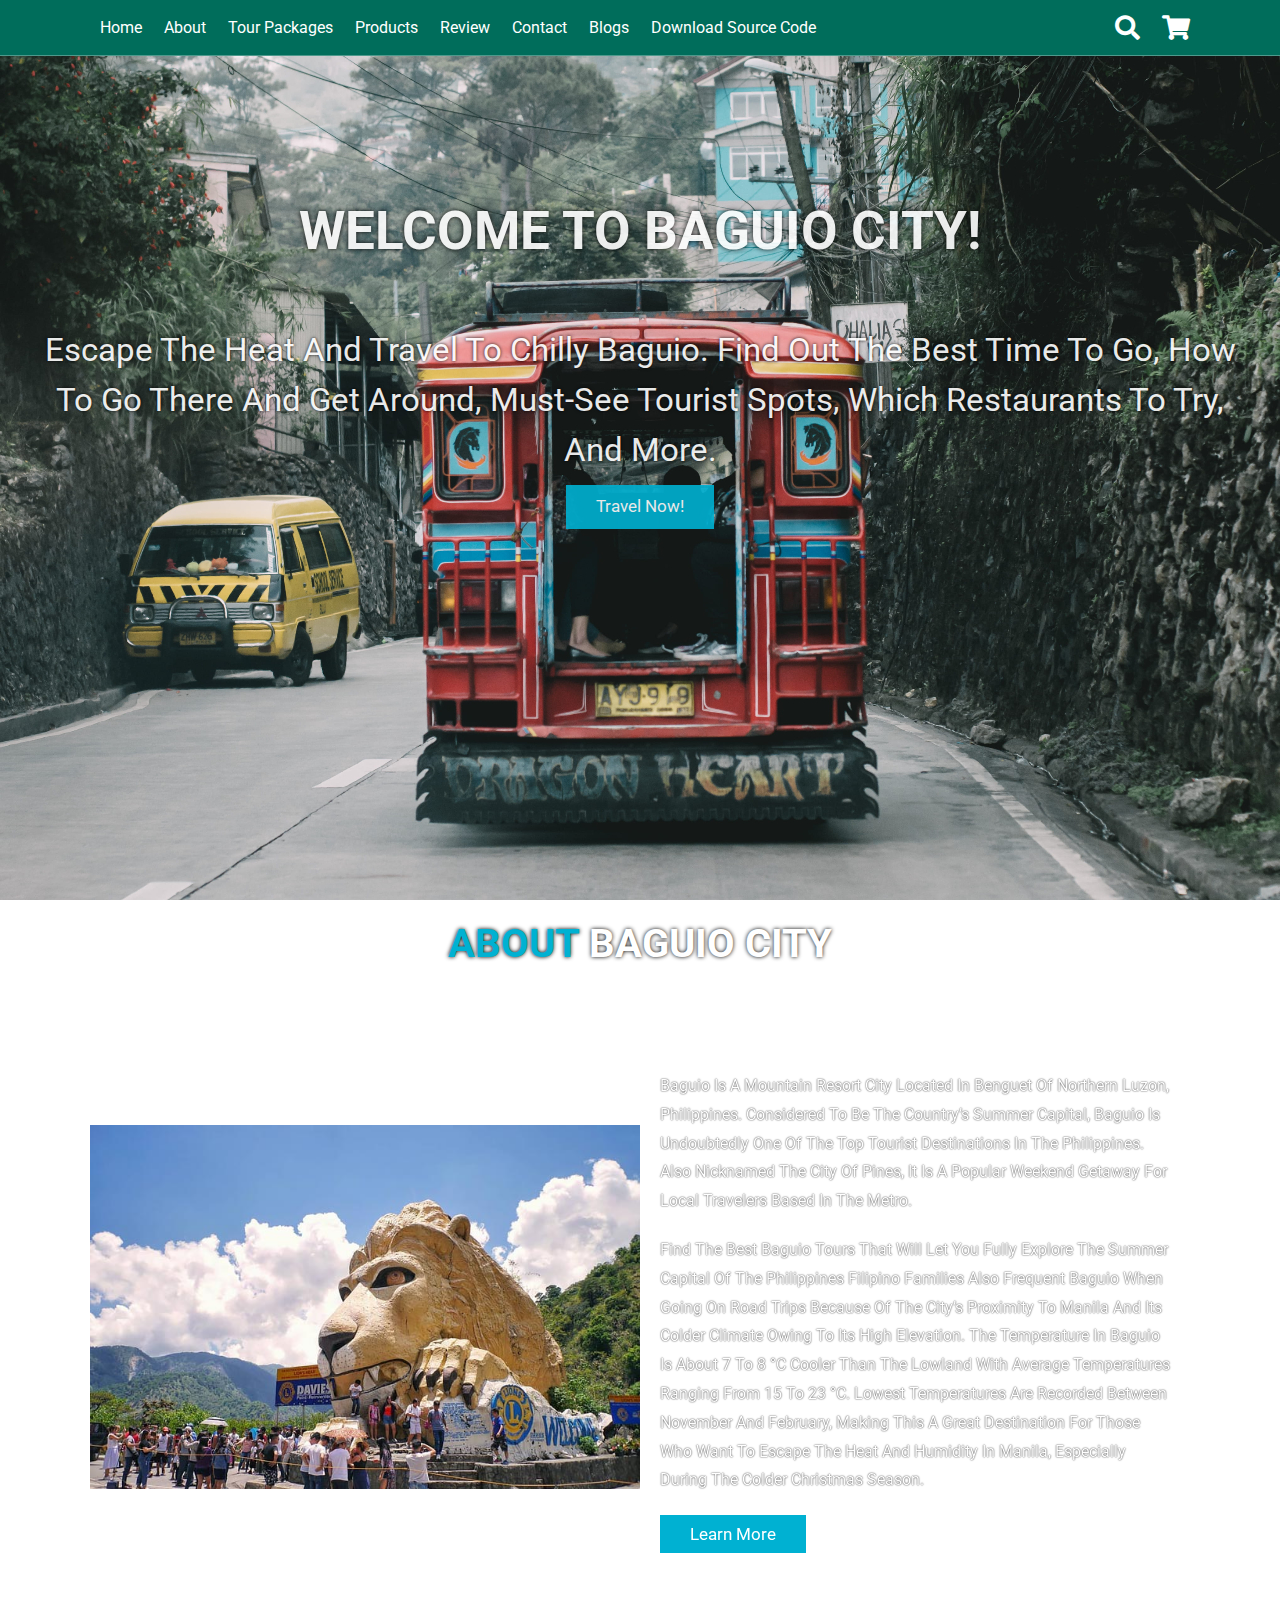
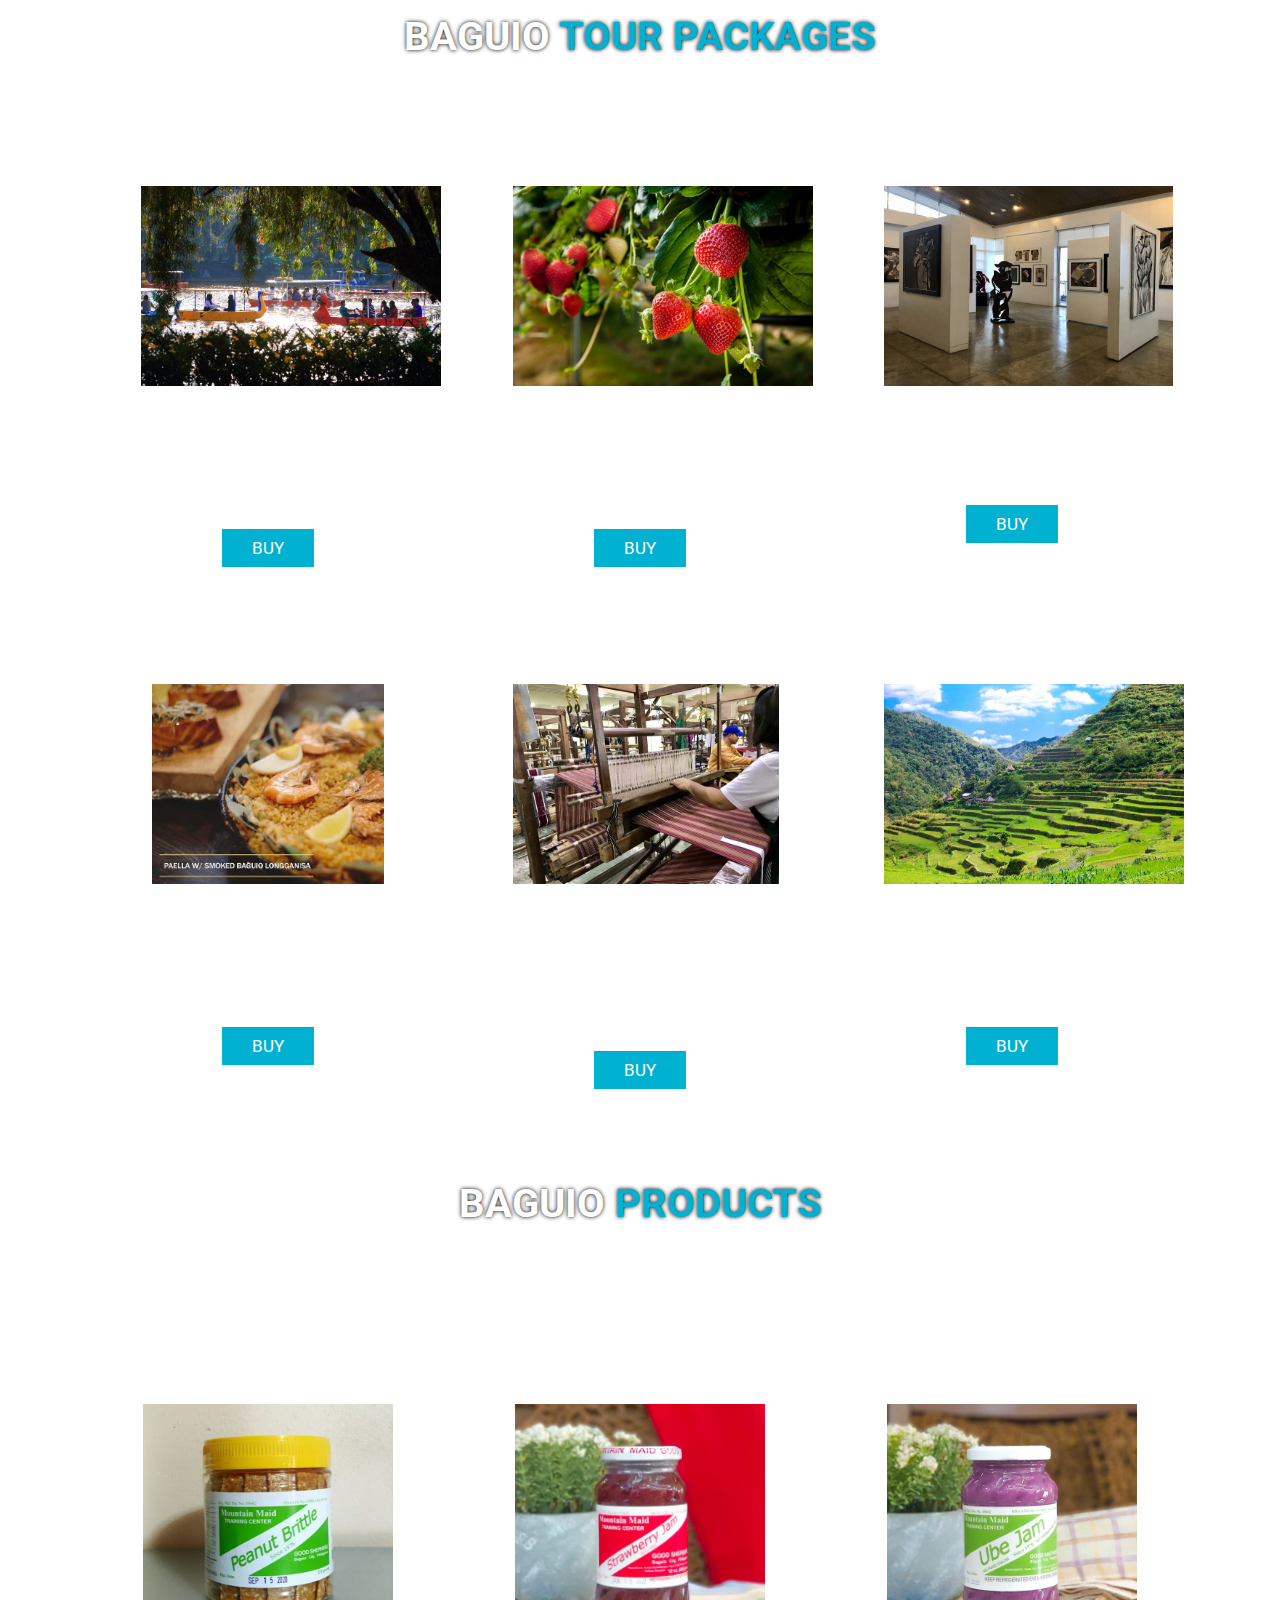
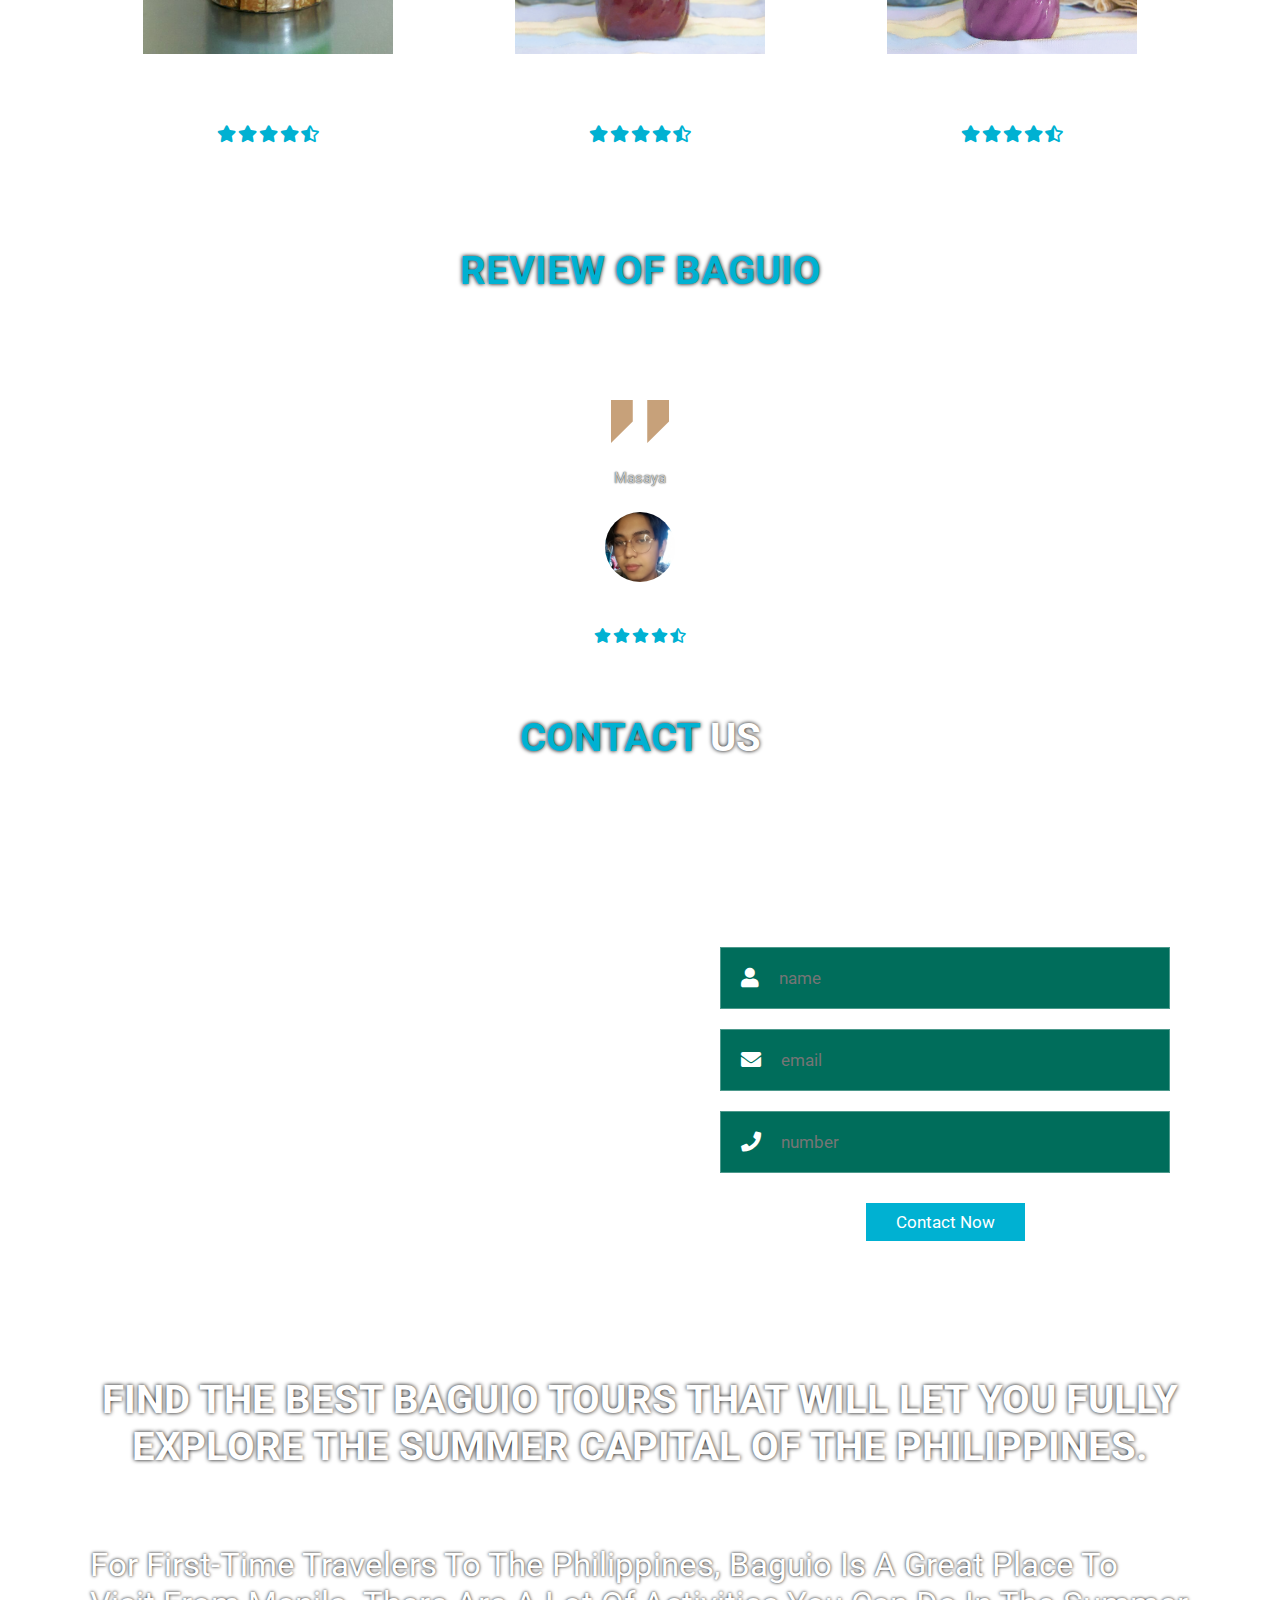
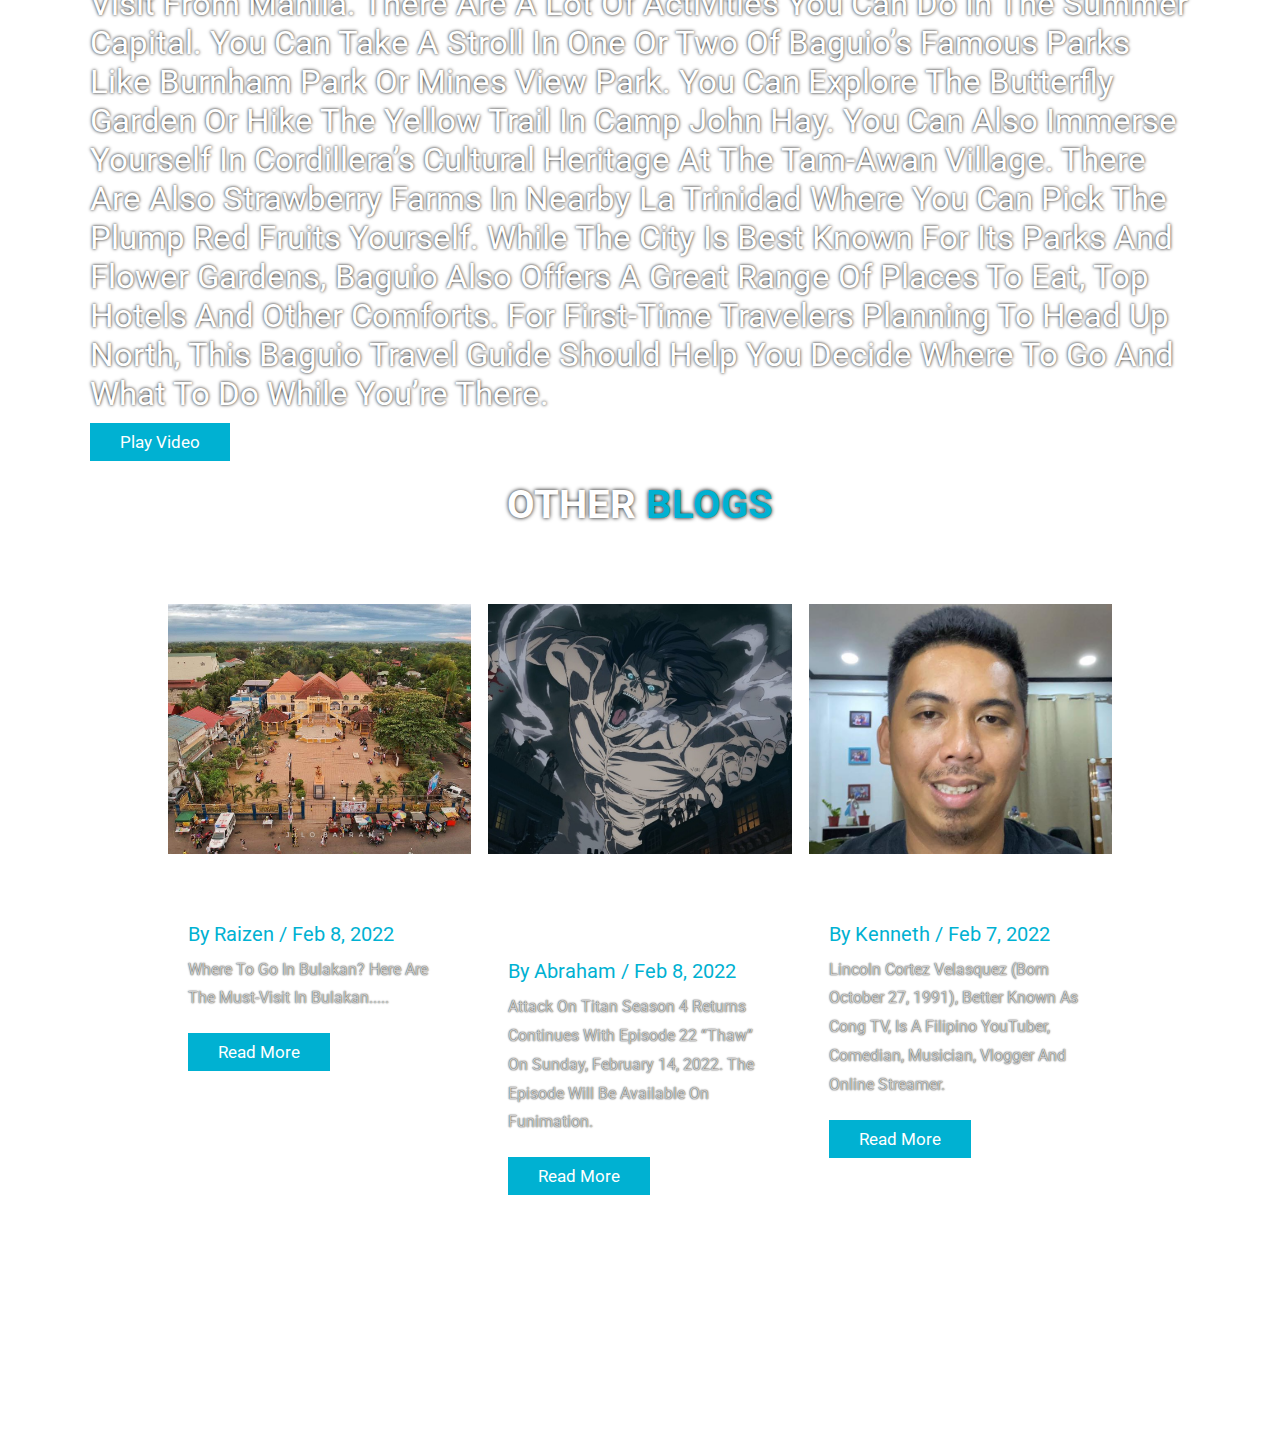
==== index.html @ d978f88e "seventh commit" ====
<!DOCTYPE html>
<html lang="tagalog">
<head>
    <meta charset="UTF-8">
    <meta http-equiv="X-UA-Compatible" content="IE=edge">
    <meta name="viewport" content="width=device-width, initial-scale=1.0">
    <title>baguio city</title>

    <link rel="stylesheet" href="https://cdnjs.cloudflare.com/ajax/libs/font-awesome/5.15.4/css/all.min.css">

    <link rel="stylesheet" href="css/style.css">

</head>
<body>
    

<header class="header">
     
    </a>

    <nav class="navbar">
        <a href="#home">home</a>
        <a href="#about">about</a>
        <a href="#taekomabaho">tour packages</a>
        <a href="#products">products</a>
        <a href="#review">review</a>
        <a href="#contact">contact</a>
        <a href="#blogs">blogs</a>
        <a href="https://drive.google.com/file/d/1ZUEETckrvHRRtgiLHGw-6v3FVQtUKwMB/view?usp=sharing">Download Source Code</a>
    </nav>

    <div class="icons">
        <div class="fas fa-search" id="search-btn"></div>
        <div class="fas fa-shopping-cart" id="cart-btn"></div>
        <div class="fas fa-bars" id="menu-btn"></div>
    </div>

    <div class="search-form">
        <input type="search" id="search-box" placeholder="search here...">
        <label for="search-box" class="fas fa-search"></label>
    </div>

    <div class="cart-items-container">
        <div class="cart-item">
            <span class="fas fa-times"></span>
            <img src="images/lengua.jpg" alt="">
            <div class="content">
                <h3>SPECIAL LENGUA</h3>
                <div class="price">120.00 PHP/-</div>
            </div>
        </div>
        <div class="cart-item">
            <span class="fas fa-times"></span>
            <img src="images/pili.jpg" alt="">
            <div class="content">
                <h3>PILI NUTS</h3>
                <div class="price">95.00 PHP/-</div>
            </div>
        </div>
        <div class="cart-item">
            <span class="fas fa-times"></span>
            <img src="images/tsoko.jpg" alt="">
            <div class="content">
                <h3>CHOCO FLAKES</h3>
                <div class="price">100.00 PHP/-</div>
            </div>
        </div>
        <div class="cart-item">
            <span class="fas fa-times"></span>
            <img src="images/b.jpg" alt="">
            <div class="content">
                <h3>PEANUT BUTTER</h3>
                <div class="price">90.00 PHP/-</div>
            </div>
        </div>
        <a href="#" class="btn">checkout na yarn</a>
    </div>

</header>


<section class="home" id="home">

<div class="video-container">
  
       <video autoplay loop muted width="auto" height="auto">
    <source type="video/mp4" src="pogiako/baguio wahahahhuhu.mp4">
  </video>
  
  <div class="overlay">
    <h1>WELCOME TO BAGUIO CITY!</h1>
    <p>Escape the heat and travel to chilly Baguio. Find out the best time to go, how to go there and get around, must-see tourist spots, which restaurants to try, and more.</p>
    <a href="#taekomabaho" class="btn">Travel Now!</a>
  </div>
  
</div>
</section>

<section class="about" id="about">

    <h1 class="heading"> <span>About</span> Baguio City </h1>

    <div class="row">

        <div class="image">
            <img src="images/baguio1.jpg" alt="">
        </div>


        <div class="content">
            <p>Baguio is a mountain resort city located in Benguet of Northern Luzon, Philippines. Considered to be the country’s Summer Capital, Baguio is undoubtedly one of the top tourist destinations in the Philippines.
            Also nicknamed The City of Pines, it is a popular weekend getaway for local travelers based in the metro.</p>
            <p>Find the best Baguio tours that will let you fully explore the Summer Capital of the Philippines 
Filipino families also frequent Baguio when going on road trips because of the city’s proximity to Manila and its colder climate owing to its high elevation. The temperature in Baguio is about 7 to 8 °C cooler than the lowland with average temperatures ranging from 15 to 23 °C. Lowest temperatures are recorded between November and February, making this a great destination for those who want to escape the heat and humidity in Manila, especially during the colder Christmas season. 

</p>
            <a href="(2).html" class="btn">learn more</a>
        </div>

    </div>

</section>



<section class="taekomabaho" id="taekomabaho">

    <h1 class="heading"> BAGUIO <span>TOUR PACKAGES</span> </h1>

    <div class="box-container">

        <div class="box">
            <img src="images/bahala ka.jpg" alt="">
            <h3>Baguio City Top Attractions Half-Day Tour may kasama pang snacks hehe</h3>
            <div class="price">20.11 PHP<span>1,000,000</span></div>
            <a href="#" class="btn">BUY</a>
        </div>

        <div class="box">
            <img src="images/suntokan.jpg" alt="">
            <h3>Baguio City Countryside Sightseeing Tour with Guide & Transfers</h3>
            <div class="price">15.01 PHP <span>200,000</span></div>
            <a href="#" class="btn">BUY</a>
        </div>

        <div class="box">
            <img src="images/touryarn.jpg" alt="">
            <h3>Baguio Museum and Arts Tour with Lunch & Transfers</h3>
            <div class="price">1.00 PHP <span>100,000,000</span></div>
            <a href="#" class="btn">BUY</a>
        </div>

        <div class="box">
            <img src="images/foodangina.jpg" alt="">
            <h3>Baguio Culinary, Coffee, and Beer Tour with Transfers & Meals</h3>
            <div class="price">0.98 PHP <span>1.00</span></div>
            <a href="#" class="btn">BUY</a>
        </div>

        <div class="box">
            <img src="images/webing.jpg" alt="">
            <h3>Baguio Tour Package | Accommodation + Top Nature & Cultural Attractions Tour + Transfers</h3>
            <div class="price">0.25 PHP<span>150.00</span></div>
            <a href="#" class="btn">BUY</a>
        </div>

        <div class="box">
            <img src="images/natureyan.jpg" alt="">
            <h3>Baguio Forest Bathing & Nature Tour with Lunch & Transfers</h3>
            <div class="price">1,000,000 PHP <span>900,000,000</span></div>
            <a href="#" class="btn">BUY</a>
        </div>

    </div>

</section>



<section class="products" id="products">

    <h1 class="heading"> BAGUIO <span>PRODUCTS </span> </h1>

    <div class="box-container">

        <div class="box">
            <div class="icons">
                <a href="#" class="fas fa-shopping-cart"></a>
                <a href="#" class="fas fa-heart"></a>
                <a href="#" class="fas fa-eye"></a>
            </div>
            <div class="image">
                <img src="images/pinat.jpg" alt="">
            </div>
            <div class="content">
                <h3>Baguio Peanut Brittle</h3>
                <div class="stars">
                    <i class="fas fa-star"></i>
                    <i class="fas fa-star"></i>
                    <i class="fas fa-star"></i>
                    <i class="fas fa-star"></i>
                    <i class="fas fa-star-half-alt"></i>
                </div>
                <div class="price">50.00 PHP <span>51.00</span></div>
            </div>
        </div>

        <div class="box">
            <div class="icons">
                <a href="#" class="fas fa-shopping-cart"></a>
                <a href="#" class="fas fa-heart"></a>
                <a href="#" class="fas fa-eye"></a>
            </div>
            <div class="image">
                <img src="images/st.jpg" alt="">
            </div>
            <div class="content">
                <h3>Strawberry Jam</h3>
                <div class="stars">
                    <i class="fas fa-star"></i>
                    <i class="fas fa-star"></i>
                    <i class="fas fa-star"></i>
                    <i class="fas fa-star"></i>
                    <i class="fas fa-star-half-alt"></i>
                </div>
                <div class="price">80.00 PHP <span>80.99 </span></div>
            </div>
        </div>

        <div class="box">
            <div class="icons">
                <a href="#" class="fas fa-shopping-cart"></a>
                <a href="#" class="fas fa-heart"></a>
                <a href="#" class="fas fa-eye"></a>
            </div>
            <div class="image">
                <img src="images/ube.png" alt="">
            </div>
            <div class="content">
                <h3>Ube Jam </h3>
                <div class="stars">
                    <i class="fas fa-star"></i>
                    <i class="fas fa-star"></i>
                    <i class="fas fa-star"></i>
                    <i class="fas fa-star"></i>
                    <i class="fas fa-star-half-alt"></i>
                </div>
                <div class="price">85.00 PHP <span>85.11</span></div>
            </div>
        </div>

    </div>

</section>



<section class="review" id="review">

    <h1 class="heading"> <span>review of Baguio</span> </h1>

    <div class="box-container">
        
        <div class="box">
            <img src="images/quote-img.png" alt="" class="quote">
            <p>masaya</p>
            <img src="images/bam.jpg" class="user" alt="">
            <h3>Abraham Carpio</h3>
            <div class="stars">
                <i class="fas fa-star"></i>
                <i class="fas fa-star"></i>
                <i class="fas fa-star"></i>
                <i class="fas fa-star"></i>
                <i class="fas fa-star-half-alt"></i>
            </div>
        </div>
    </div>

</section>



<section class="contact" id="contact">

    <h1 class="heading"> <span>contact</span> us </h1>

    <div class="row">
        <div class="mapouter"><div class="gmap_canvas">
            <iframe width="600" height="500" id="gmap_canvas" src="https://maps.google.com/maps?q=baguio&t=k&z=13&ie=UTF8&iwloc=&output=embed" frameborder="0" scrolling="no" marginheight="0" marginwidth="0"></iframe><a href="https://2piratebay.org">pirate bay</a><br><style>.mapouter{position:relative;text-align:right;height:500px;width:600px;}</style><a href="https://www.embedgooglemap.net">embed maps on website</a><style>.gmap_canvas {overflow:hidden;background:none!important;height:500px;width:600px;}</style></div></div>

        <form action="">
            <h3>get in touch</h3>
            <div class="inputBox">
                <span class="fas fa-user"></span>
                <input type="text" placeholder="name">
            </div>
            <div class="inputBox">
                <span class="fas fa-envelope"></span>
                <input type="email" placeholder="email">
            </div>
            <div class="inputBox">
                <span class="fas fa-phone"></span>
                <input type="number" placeholder="number">
            </div>
            <input type="submit" value="contact now" class="btn">
        </form>

    </div>

</section>

<section class="about2" id="about2">

    <h1 class="heading"> <span></span> Find the best Baguio tours that will let you fully explore the Summer Capital of the Philippines.  </h1>

    <div class="row">

        <div class="image">
          
        </div>


        <div class="content1">
            <p>
For first-time travelers to the Philippines, Baguio is a great place to visit from Manila. There are a lot of activities you can do in the Summer Capital. You can take a stroll in one or two of Baguio’s famous parks like Burnham Park or Mines View Park.

You can explore the butterfly garden or hike the Yellow Trail in Camp John Hay. You can also immerse yourself in Cordillera’s cultural heritage at the Tam-Awan Village. There are also strawberry farms in nearby La Trinidad where you can pick the plump red fruits yourself. 

While the city is best known for its parks and flower gardens, Baguio also offers a great range of places to eat, top hotels and other comforts. For first-time travelers planning to head up North, this Baguio travel guide should help you decide where to go and what to do while you’re there.</p>
      <a href="video.html" class="btn">Play Video</a>


</p>

<section class="blogs" id="blogs">

    <h1 class="heading"> Other <span> blogs </span> </h1>

    <div class="box-container">

        <div class="box">
            <div class="image">
                <img src="images/bulakan.jpg" alt="">
            </div>
            <div class="content">
                <a href="#" class="title">Visit Bulakan, Bulacan</a>
                <span>by raizen / feb 8, 2022</span>
                <p>Where to go in Bulakan? Here Are the Must-Visit in Bulakan.....</p>
                <a href="#" class="btn">read more</a>
            </div>
        </div>

        <div class="box">
            <div class="image">
                <img src="images/aot.jpg" alt="">
            </div>
            <div class="content">
                <a href="#" class="title">Aot Season 4 Part 2 Updates</a>
                <span>by Abraham / feb 8, 2022</span>
                <p>Attack on Titan Season 4 returns continues with episode 22 “Thaw” on Sunday, February 14, 2022. The episode will be available on Funimation.</p>
                <a href="#" class="btn">read more</a>
            </div>
        </div>

        <div class="box">
            <div class="image">
                <img src="images/cong tibe.jpg" alt="">
            </div>
            <div class="content">
                <a href="#" class="title">Who is Cong TV?</a>
                <span>by Kenneth / feb 7, 2022</span>
                <p>Lincoln Cortez Velasquez (born October 27, 1991), better known as Cong TV, is a Filipino YouTuber, comedian, musician, vlogger and online streamer.</p>
                <a href="#" class="btn">read more</a>
            </div>
        </div>

    </div>

</section>


<section class="footer">

    

    <div class="links">
        <a href="https://www.facebook.com/bam.carpio.1/">Abraham Carpio</a>
        
    
     
    </div>

    <div class="credit"> MEMBER </div>
</section>




<script src="js/script.js"></script>

</body>
</html>
---- css/style.css ----
@import url('https://fonts.googleapis.com/css2?family=Roboto:wght@100;300;400;500;700&display=swap');

:root{
    --main-color:#00b1d2ff;
    --black:#F4BC1C;
    --bg:#006d5b;
    --border:.1rem solid rgba(255,255,255,.3);

}

*{
    font-family: 'Roboto', sans-serif;
    margin:0; padding:0;
    box-sizing: border-box;
    outline: none; border:none;
    text-decoration: none;
    text-transform: capitalize;
    transition: .2s linear;
}

html{
    font-size: 62.5%;
    overflow-x: hidden;
    scroll-padding-top: 9rem;
    scroll-behavior: smooth;

}

html::-webkit-scrollbar{
    width: .8rem;
}

html::-webkit-scrollbar-track{
    background: transparent;
}

html::-webkit-scrollbar-thumb{
    background: #fff;
    border-radius: 5rem;
}

body{
    background: var(--bg);
   
}

section{
    padding:2rem 7%;
}

.heading{
    text-align: center;
    color:#fff;
    text-transform: uppercase;
    padding-bottom: 3.5rem;
    font-size: 4rem;
}

.heading span{
    color:var(--main-color);
    text-transform: uppercase;
}

.btn{
    margin-top: 1rem;
    display: inline-block;
    padding:.9rem 3rem;
    font-size: 1.7rem;
    color:#fff;
    background: var(--main-color);
    cursor: pointer;
}

.btn:hover{
    letter-spacing: .2rem;
}

.header{
    background: var(--bg);
    display: flex;
    align-items: center;
    justify-content: space-between;
    padding:1.5rem 7%;
    border-bottom: var(--border);
    position: fixed;
    top:0; left: 0; right: 0;
    z-index: 1000;
}

.header .logo img{
    height: 6rem;
}

.header .navbar a{
    margin:0 1rem;
    font-size: 1.6rem;
    color:#fff;
}

.header .navbar a:hover{
    color:var(--main-color);
    border-bottom: .1rem solid var(--main-color);
    padding-bottom: .5rem;
}

.header .icons div{
    color:#fff;
    cursor: pointer;
    font-size: 2.5rem;
    margin-left: 2rem;
}

.header .icons div:hover{
    color:var(--main-color);
}

#menu-btn{
    display: none;
}

.header .search-form{
    position: absolute;
    top:115%; right: 7%;
    background: #fff;
    width: 50rem;
    height: 5rem;
    display: flex;
    align-items: center;
    transform: scaleY(0);
    transform-origin: top;
}

.header .search-form.active{
    transform: scaleY(1);
}

.header .search-form input{
    height: 100%;
    width: 100%;
    font-size: 1.6rem;
    color:var(--black);
    padding:1rem;
    text-transform: none;
}

.header .search-form label{
    cursor: pointer;
    font-size: 2.2rem;
    margin-right: 1.5rem;
    color:var(--black);
}

.header .search-form label:hover{
    color:var(--main-color);
}

.header .cart-items-container{
    position: absolute;
    top:100%; right: -100%;
    height: calc(100vh - 9.5rem);
    width: 35rem;
    background: #fff;
    padding:0 1.5rem;
}

.header .cart-items-container.active{
    right: 0;
}

.header .cart-items-container .cart-item{
    position: relative;
    margin:2rem 0;
    display: flex;
    align-items: center;
    gap:1.5rem;
}

.header .cart-items-container .cart-item .fa-times{
    position: absolute;
    top:1rem; right: 1rem;
    font-size: 2rem;
    cursor: pointer;
    color: var(--black);
}

.header .cart-items-container .cart-item .fa-times:hover{
    color:var(--main-color);
}

.header .cart-items-container .cart-item img{
    height: 7rem;
}

.header .cart-items-container .cart-item .content h3{
    font-size: 2rem;
    color:var(--black);
    padding-bottom: .5rem;
}

.header .cart-items-container .cart-item .content .price{
    font-size: 1.5rem;
    color:var(--main-color);
}

.header .cart-items-container .btn{
    width: 100%;
    text-align: center;
}

.home{
    min-height: 100vh;
    display: flex;
    align-items: center;
    background-size: cover;
    background-position: center;
}

.home .content{
    max-width: 60rem;
}

.home .content h3{
    font-size: 6rem;
    text-transform: uppercase;
    color:#fff;
}

.home .content p{
    font-size: 2rem;
    font-weight: lighter;
    line-height: 1.8;
    padding:1rem 0;
    color:#eee;
}


}
.video-container {
  position: absolute;
  top: 0;
  bottom: 0;
  width: 100%;
  height: 500px; 
  overflow: hidden;
}

.video-container video {
  /* Make video to at least 100% wide and tall */
  min-width: 100%; 
  min-height: 50%; 
  
  /* Setting width & height to auto prevents the browser from stretching or squishing the video */
  width: 200%;
  height: 96%;
  
  /* Center the video */
  position: absolute;
  top: 50%;
  left: 50%;
  transform: translate(-50%,-50%);
}

.overlay {
  opacity: .9;
  position: absolute;
  bottom: 0;
  left: 0;
  right: 0;
  width: 100%;
  height: 100%;
  margin: 0;
  box-sizing: border-box;
  padding: 15% 32px;
  line-height: 1.5;
  text-align: center;
  :last-child  margin-bottom: 0;}
  h1 {font-size: 40pt; font-weight: bold; text-shadow: 0 0 .10em #000; margin: 0 0 1em;}
  p {font-size: 25pt;text-shadow: 0 0 .10em #000;margin: 0em 0;}
  a {color: #fff;}
}

 
}

code { font-family: monospace; }
body { 
  background: #062d33;
  color: #fff;
  font-family: 'Oxygen', sans-serif;
   background: url(../images/travel.jpg) no-repeat;
   background-size: cover;
   background-position: center;
   background-attachment: fixed; 
}





.about .row{
    display: flex;
    align-items: center;
    background:var(--black);
    flex-wrap: wrap;
     background: url(../images/night.jpg) no-repeat;
   background-size: cover;
   background-position: center;
   background-attachment: fixed;
    backdrop-filter: blur(.5rem);

}

.about .row .image{
    flex:1 1 45rem;
}

.about .row .image img{
    width: 100%;
}
.about .row .content{
    flex:1 1 45rem;
    padding:2rem;
}

.about .row .content h3{
    font-size: 3rem;
    color:#ffffff;
}

.about .row .content p{
    font-size: 1.6rem;
    color:#ffff;
    padding:1rem 0;
    line-height: 1.8;
}

.taekomabaho .box-container{
    display: grid;
    grid-template-columns: repeat(auto-fit, minmax(30rem, 1fr));
    gap:1.5rem;
      background: url(../images/mount.jpg) no-repeat;
   background-size: cover;
   background-position: center;
   background-attachment: fixed;
}

.taekomabaho .box-container .box{
    padding:5rem;
    text-align: center;
    border:var(--border);    
}

.taekomabaho .box-container .box img{
    height: 20rem;
}

.taekomabaho .box-container .box h3{
    color: #fff;
    font-size: 2rem;
    padding:1rem 0;
}

.taekomabaho .box-container .box .price{
    color: #fff;
    font-size: 2.5rem;
    padding:.5rem 0;
}

.taekomabaho .box-container .box .price span{
    font-size: 1.5rem;
    text-decoration: line-through;
    font-weight: lighter;
}

.taekomabaho .box-container .box:hover{
    background:#fff;
}

.taekomabaho .box-container .box:hover > *{
    color:var(--black);
}

.products .box-container{
    display: grid;
    grid-template-columns: repeat(auto-fit, minmax(30rem, 1fr));
    gap:1.5rem;
    background: url(../images/she.jpg) no-repeat;
   background-size: cover;
   background-position: center;
   background-attachment: fixed;

}

.products .box-container .box{
    text-align: center;
    border:var(--border);
    padding: 2rem;
}

.products .box-container .box .icons a{
    height: 5rem;
    width: 5rem;
    line-height: 5rem;
    font-size: 2rem;
    border:var(--border);
    color:#fff;
    margin:.3rem;
}

.products .box-container .box .icons a:hover{
    background:var(--main-color);
}

.products .box-container .box .image{
    padding: 2.5rem 0;
}

.products .box-container .box .image img{
    height: 25rem;
}

.products .box-container .box .content h3{
    color:#fff;
    font-size: 2.5rem;
}

.products .box-container .box .content .stars{
    padding: 1.5rem;
}

.products .box-container .box .content .stars i{
    font-size: 1.7rem;
    color: var(--main-color);
}

.products .box-container .box .content .price{
    color:#fff;
    font-size: 2.5rem;
}

.products .box-container .box .content .price span{
    text-decoration: line-through;
    font-weight: lighter;
    font-size: 1.5rem;
}

.review .box-container{
    display: grid;
    grid-template-columns: repeat(auto-fit, minmax(30rem, 1fr));
    gap:1.5rem;
     background: url(../images/market.jpg) no-repeat;
   background-size: cover;
   background-position: center;
   background-attachment: fixed;
}

.review .box-container .box{
    border:var(--border);
    text-align: center;
    padding:3rem 2rem;
}

.review .box-container .box p{
    font-size: 1.5rem;
    line-height: 1.8;
    color:#ccc;
    padding:2rem 0;
}

.review .box-container .box .user{
    height: 7rem;
    width: 7rem;
    border-radius: 50%;
    object-fit: cover;
}

.review .box-container .box h3{
    padding:1rem 0;
    font-size: 2rem;
    color:#fff;
}

.review .box-container .box .stars i{
    font-size: 1.5rem;
    color:var(--main-color);
}

.contact .row{
    display: flex;
    background:var(--black);
    flex-wrap: wrap;
    gap:1rem;
     background: url(../images/baguiocity.jpg) no-repeat;
   background-size: cover;
   background-position: center;
   background-attachment: fixed;
}

.contact .row .map{
    flex:1 1 45rem;
    width: 100%;
    object-fit: cover;
}

.contact .row form{
    flex:1 1 45rem;
    padding:5rem 2rem;
    text-align: center;
}

.contact .row form h3{
    text-transform: uppercase;
    font-size: 3.5rem;
    color:#fff;
}

.contact .row form .inputBox{
    display: flex;
    align-items: center;
    margin-top: 2rem;
    margin-bottom: 2rem;
    background:var(--bg);
    border:var(--border);
}

.contact .row form .inputBox span{
    color:#fff;
    font-size: 2rem;
    padding-left: 2rem;
}

.contact .row form .inputBox input{
    width: 100%;
    padding:2rem;
    font-size: 1.7rem;
    color:#fff;
    text-transform: none;
    background:none;
}

.blogs .box-container{
    display: grid;
    grid-template-columns: repeat(auto-fit, minmax(30rem, 1fr));
    gap:1.5rem;
     background: url(../images/eesh.jpg) no-repeat;
   background-size: cover;
   background-position: center;
   background-attachment: fixed;

}

.blogs .box-container .box{
    border:var(--border);    
}

.blogs .box-container .box .image{
    height: 25rem;
    overflow:hidden;
    width: 100%;
}

.blogs .box-container .box .image img{
    height: 100%;
    object-fit: cover;
    width: 100%;
}

.blogs .box-container .box:hover .image img{
    transform: scale(1.2);
}

.blogs .box-container .box .content{
    padding:2rem;
}

.blogs .box-container .box .content .title{
    font-size: 2.5rem;
    line-height: 1.5;
    color:#fff;
}

.blogs .box-container .box .content .title:hover{
    color:var(--main-color);
}

.blogs .box-container .box .content span{
    color:var(--main-color);
    display: block;
    padding-top: 1rem;
    font-size: 2rem;
}

.blogs .box-container .box .content p{
    font-size: 1.6rem;
    line-height: 1.8;
    color:#ccc;
    padding:1rem 0;
}

.footer{
    background:var(--black);
    text-align: center;
     background: url(../images/she.jpg) no-repeat;
   background-size: cover;
   background-position: center;
   background-attachment: fixed;

}

.footer .share{
    padding:1rem 0;
}

.footer .share a{
    height: 5rem;
    width: 5rem;
    line-height: 5rem;
    font-size: 2rem;
    color:#fff;
    border:var(--border);
    margin:.3rem;
    border-radius: 50%;
}

.footer .share a:hover{
    background-color: var(--main-color);
}

.footer .links{
    display: flex;
    justify-content: center;
    flex-wrap: wrap;
    padding:2rem 0;
    gap:1rem;
}

.footer .links a{
    padding:.7rem 2rem;
    color:#fff;
    border:var(--border);
    font-size: 2rem;
}

.footer .links a:hover{
    background:var(--main-color);
}

.footer .credit{
    font-size: 2rem;
    color:#fff;
    font-weight: lighter;
    padding:1.5rem;
}

.footer .credit span{
    color:var(--main-color);
}









/* media queries  */
@media (max-width:991px){

    html{
        font-size: 55%;
    }

    .header{
        padding:1.5rem 2rem;
    }

    section{
        padding:2rem;
    }

}

@media (max-width:768px){

    #menu-btn{
        display: inline-block;
    }

    .header .navbar{
        position: absolute;
        top:100%; right: -100%;
        background: #fff;
        width: 30rem;
        height: calc(100vh - 9.5rem);
    }

    .header .navbar.active{
        right:0;
    }

    .header .navbar a{
        color:var(--black);
        display: block;
        margin:1.5rem;
        padding:.5rem;
        font-size: 2rem;
    }

    .header .search-form{
        width: 90%;
        right: 2rem;
    }

    .home{
        background-position: left;
        justify-content: center;
        text-align: center;
    }

    .home .content h3{
        font-size: 4.5rem;
    }

    .home .content p{
        font-size: 1.5rem;
    }

}

@media (max-width:450px){

    html{
        font-size: 50%;
    }

}
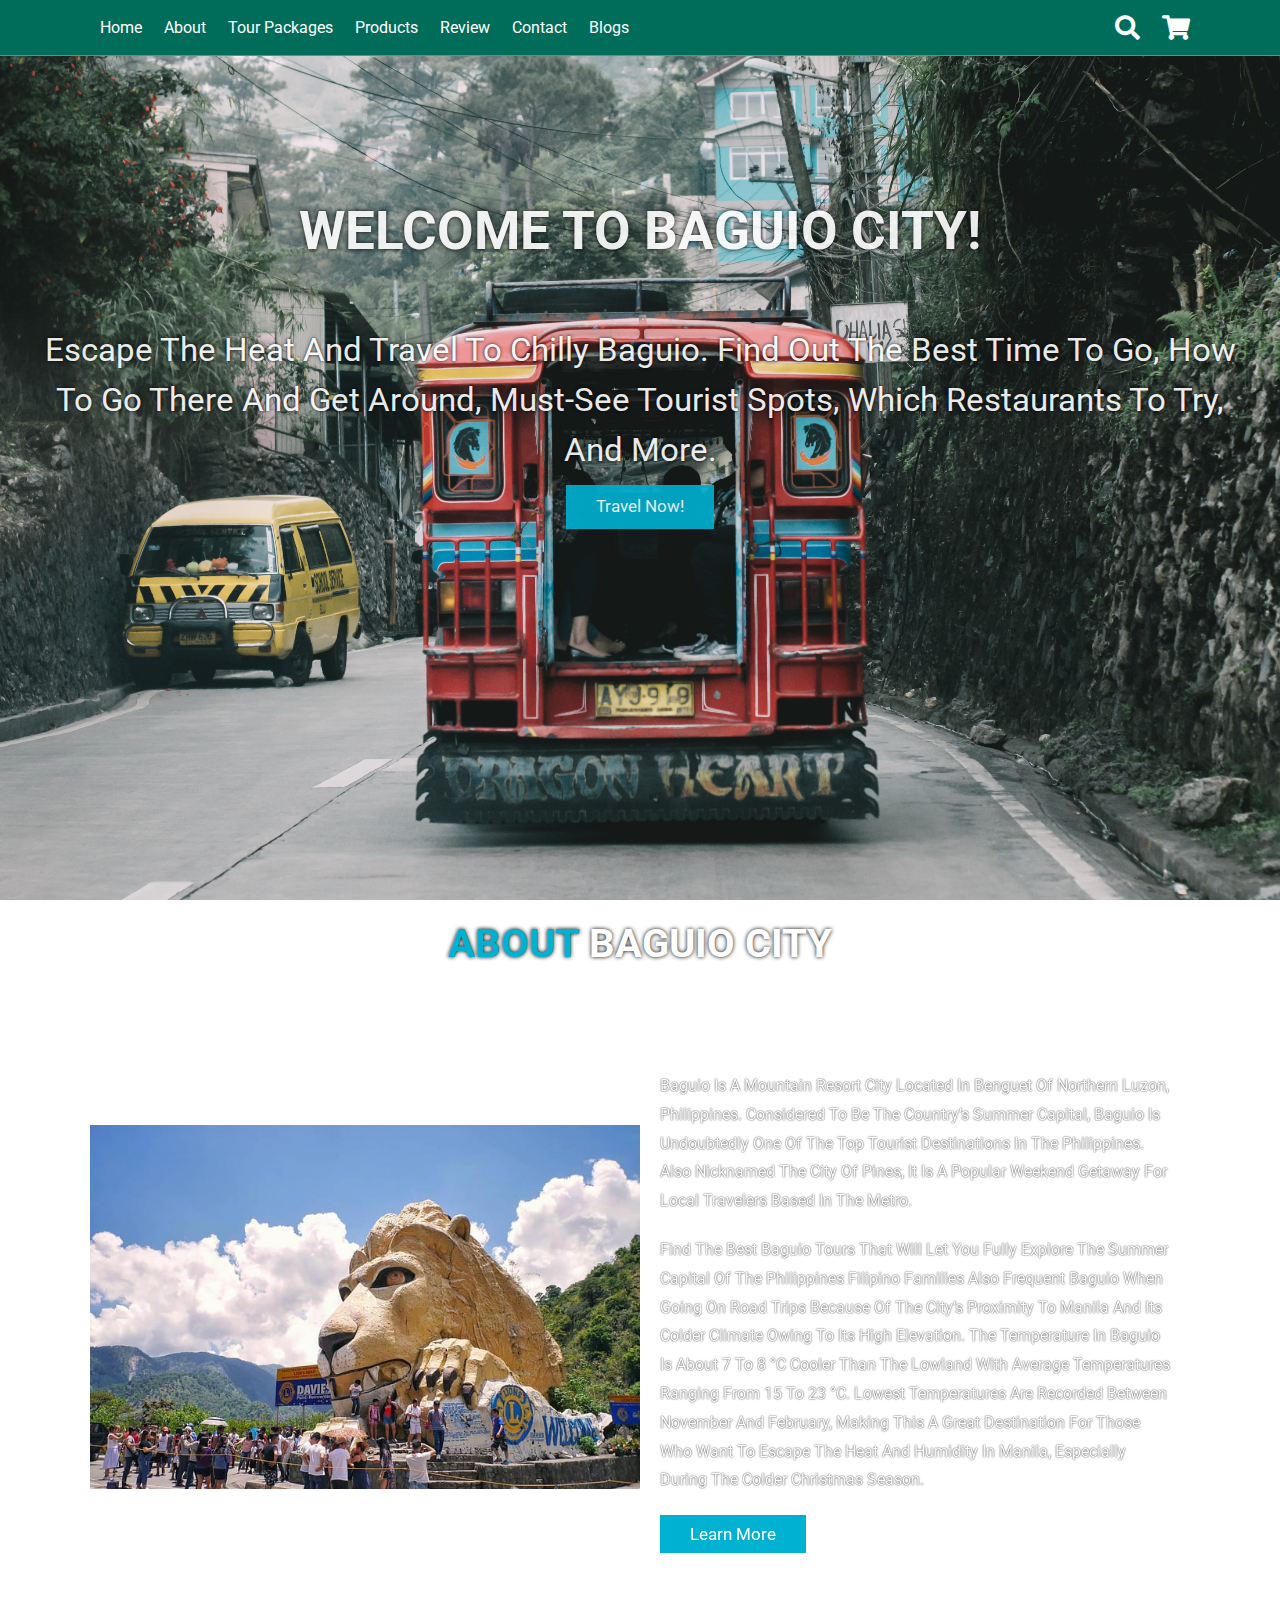
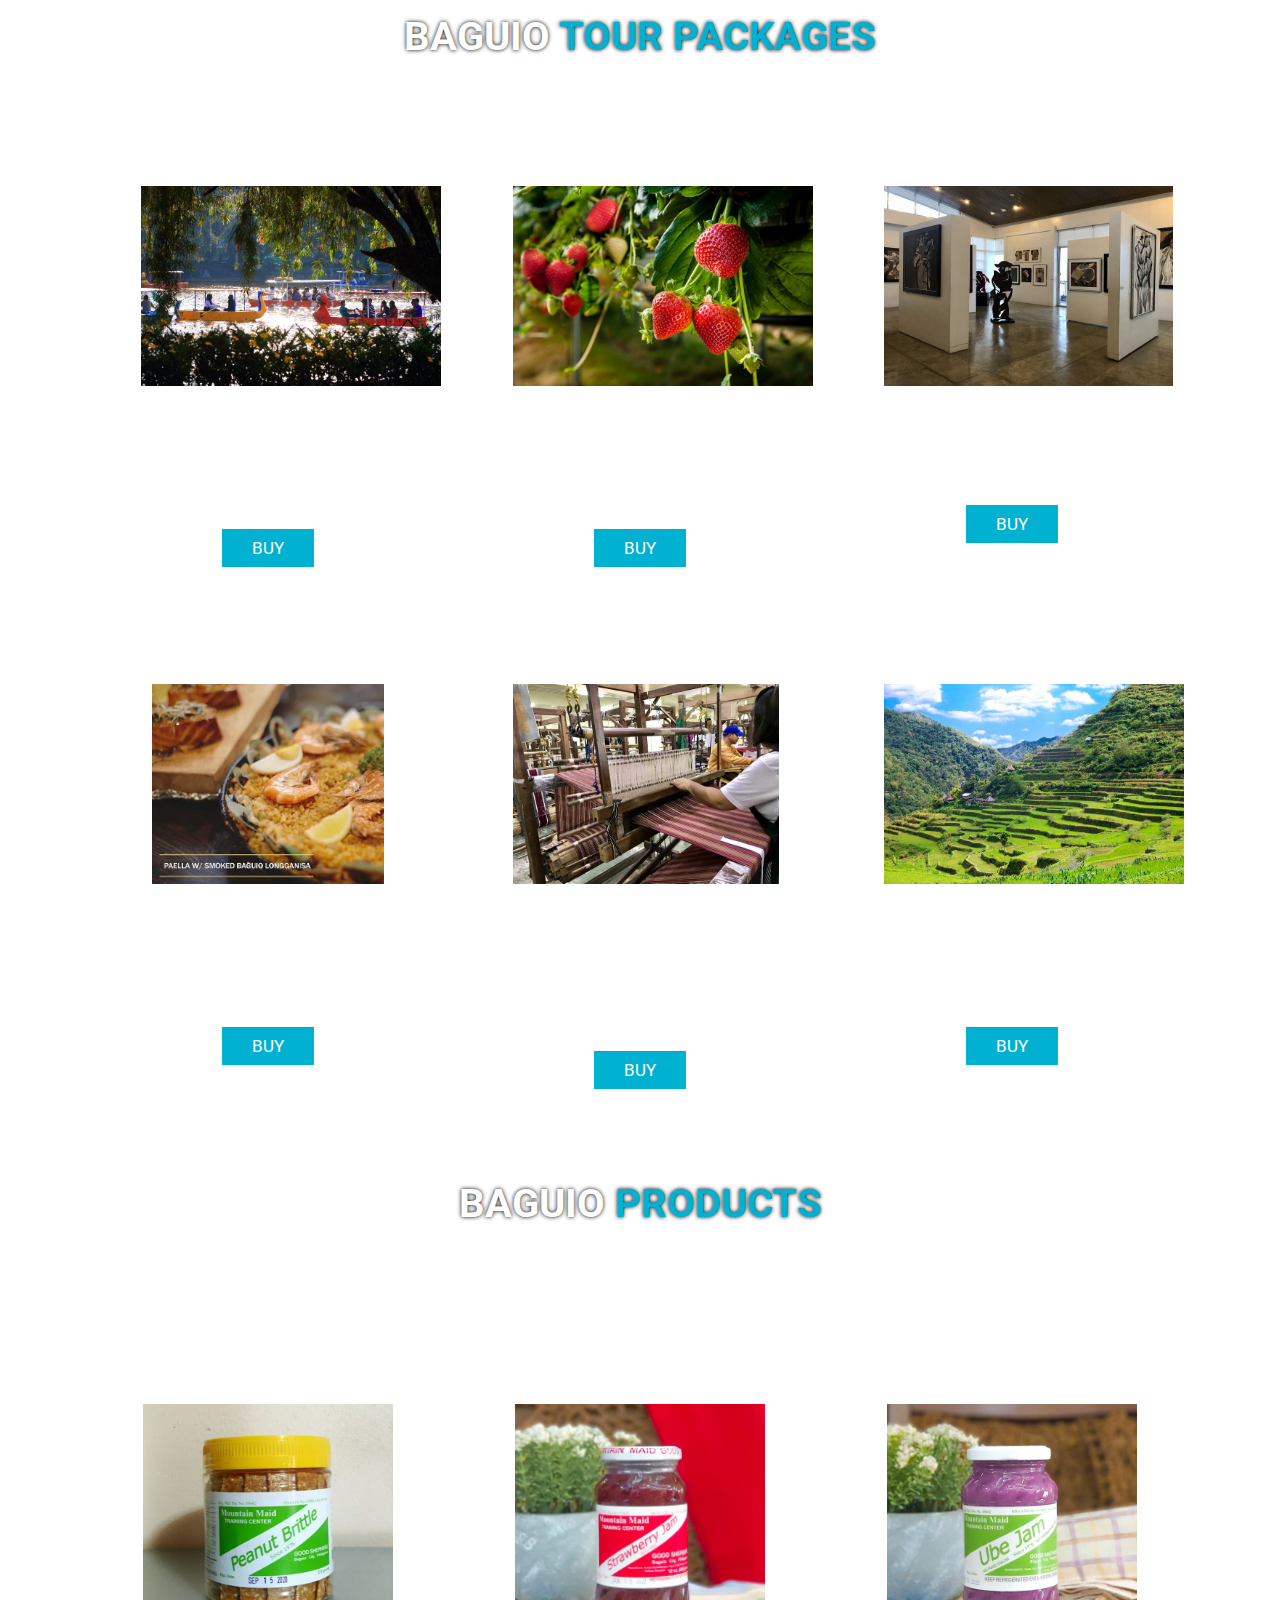
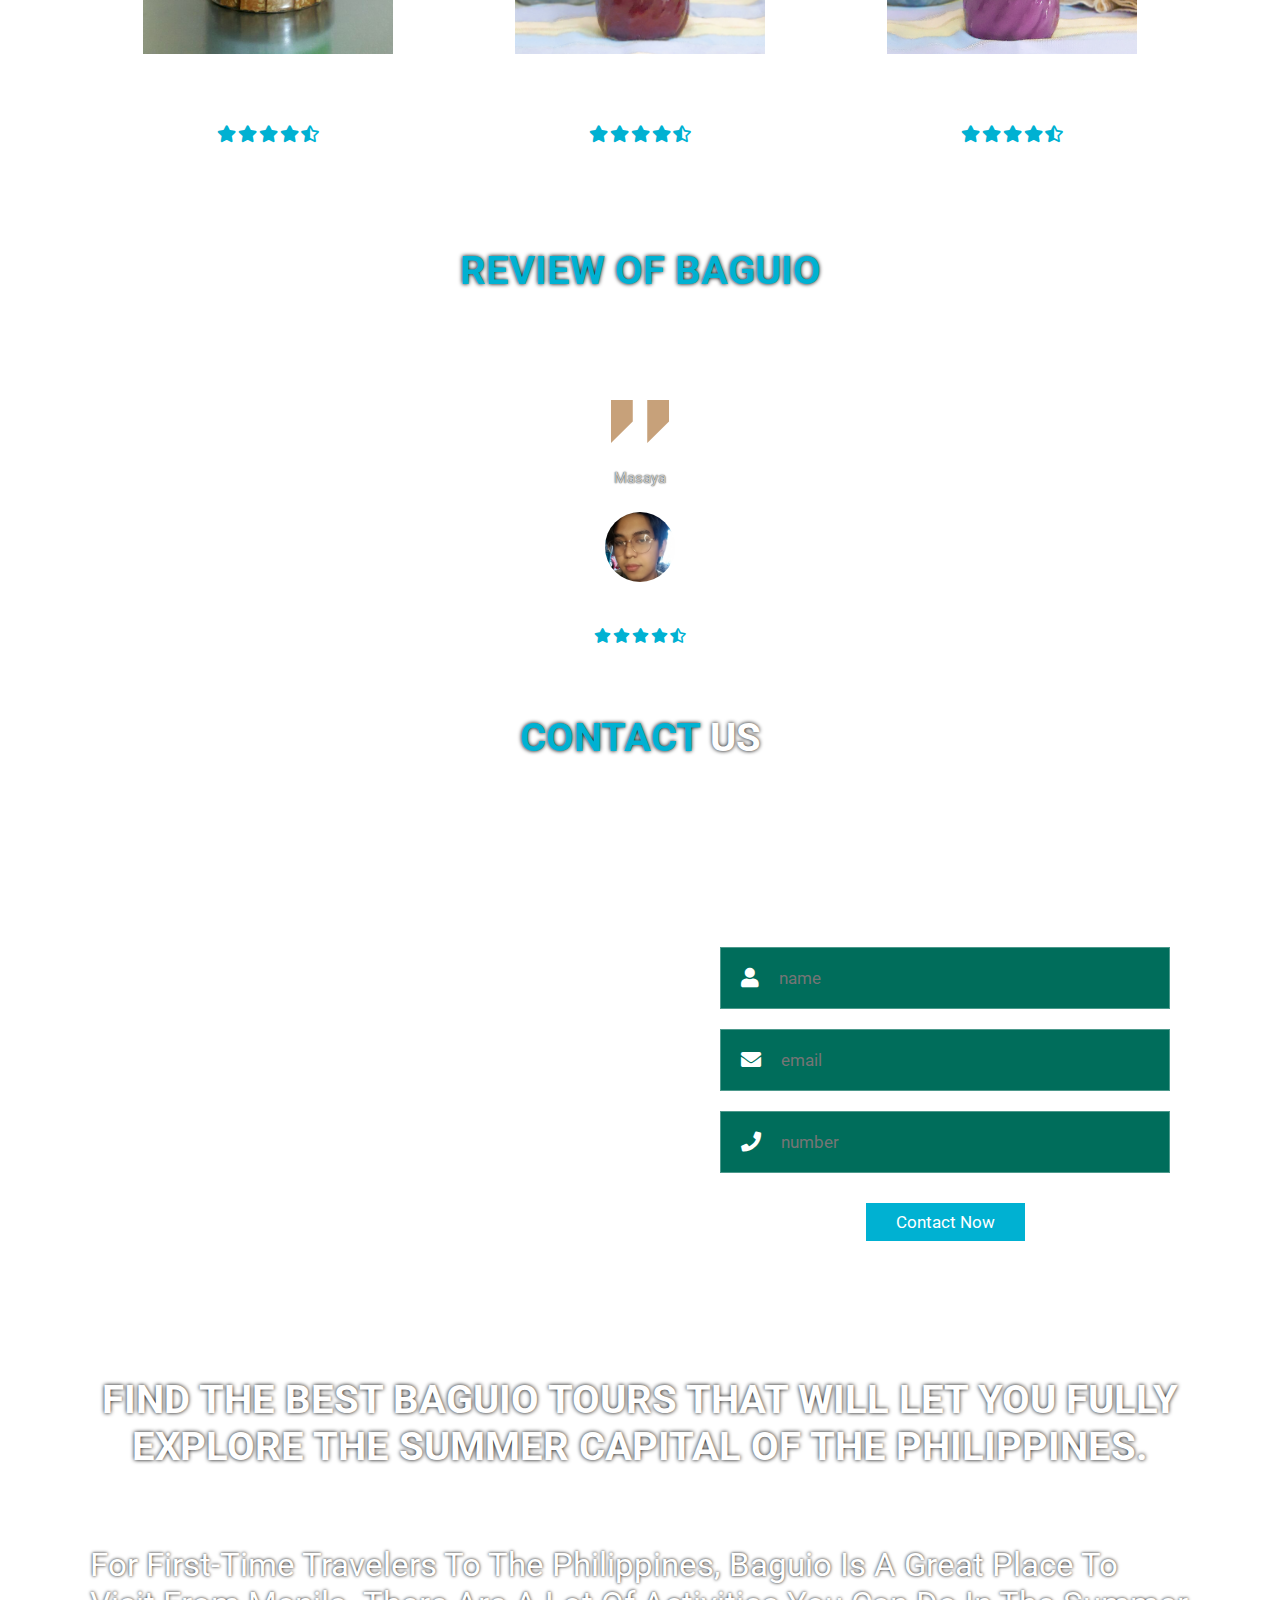
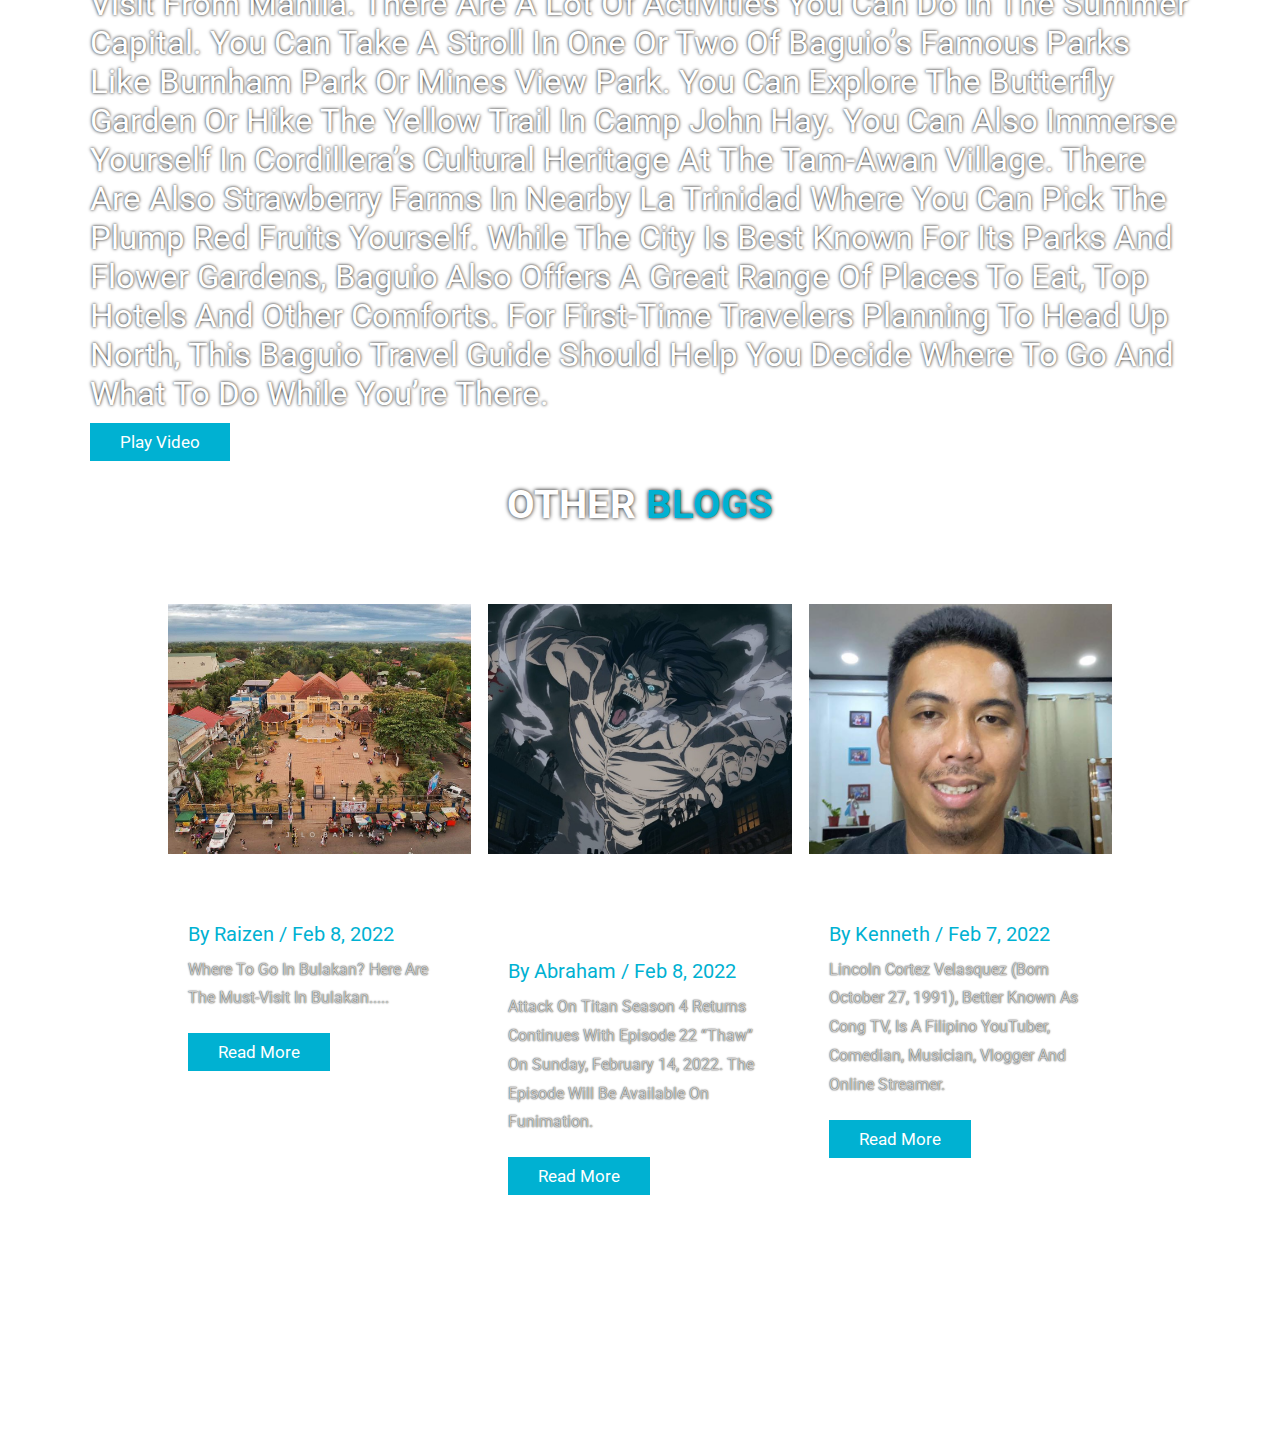
==== commit e4e2d4dd: "Update index.html" ====
--- a/index.html
+++ b/index.html
@@ -26,7 +26,6 @@
         <a href="#review">review</a>
         <a href="#contact">contact</a>
         <a href="#blogs">blogs</a>
-        <a href="https://drive.google.com/file/d/1ZUEETckrvHRRtgiLHGw-6v3FVQtUKwMB/view?usp=sharing">Download Source Code</a>
     </nav>
 
     <div class="icons">
@@ -399,4 +398,4 @@
 <script src="js/script.js"></script>
 
 </body>
-</html>+</html>
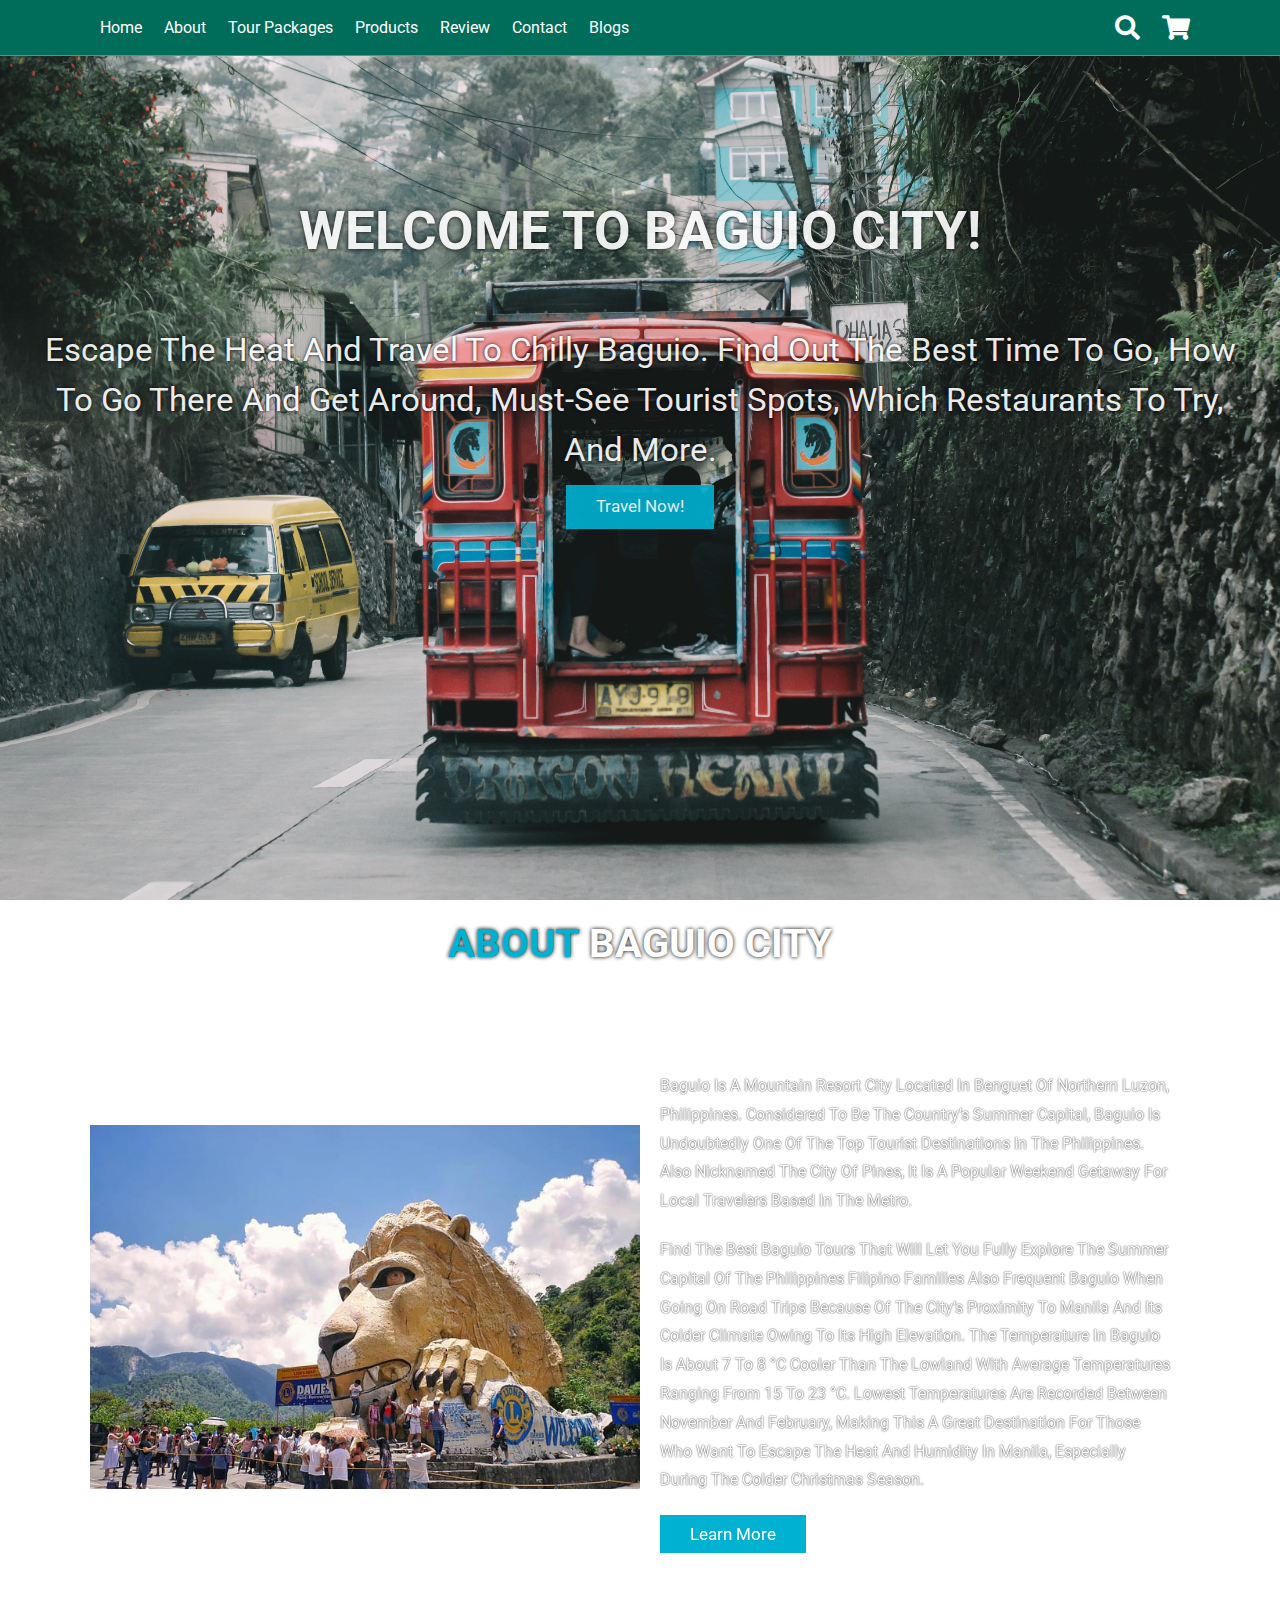
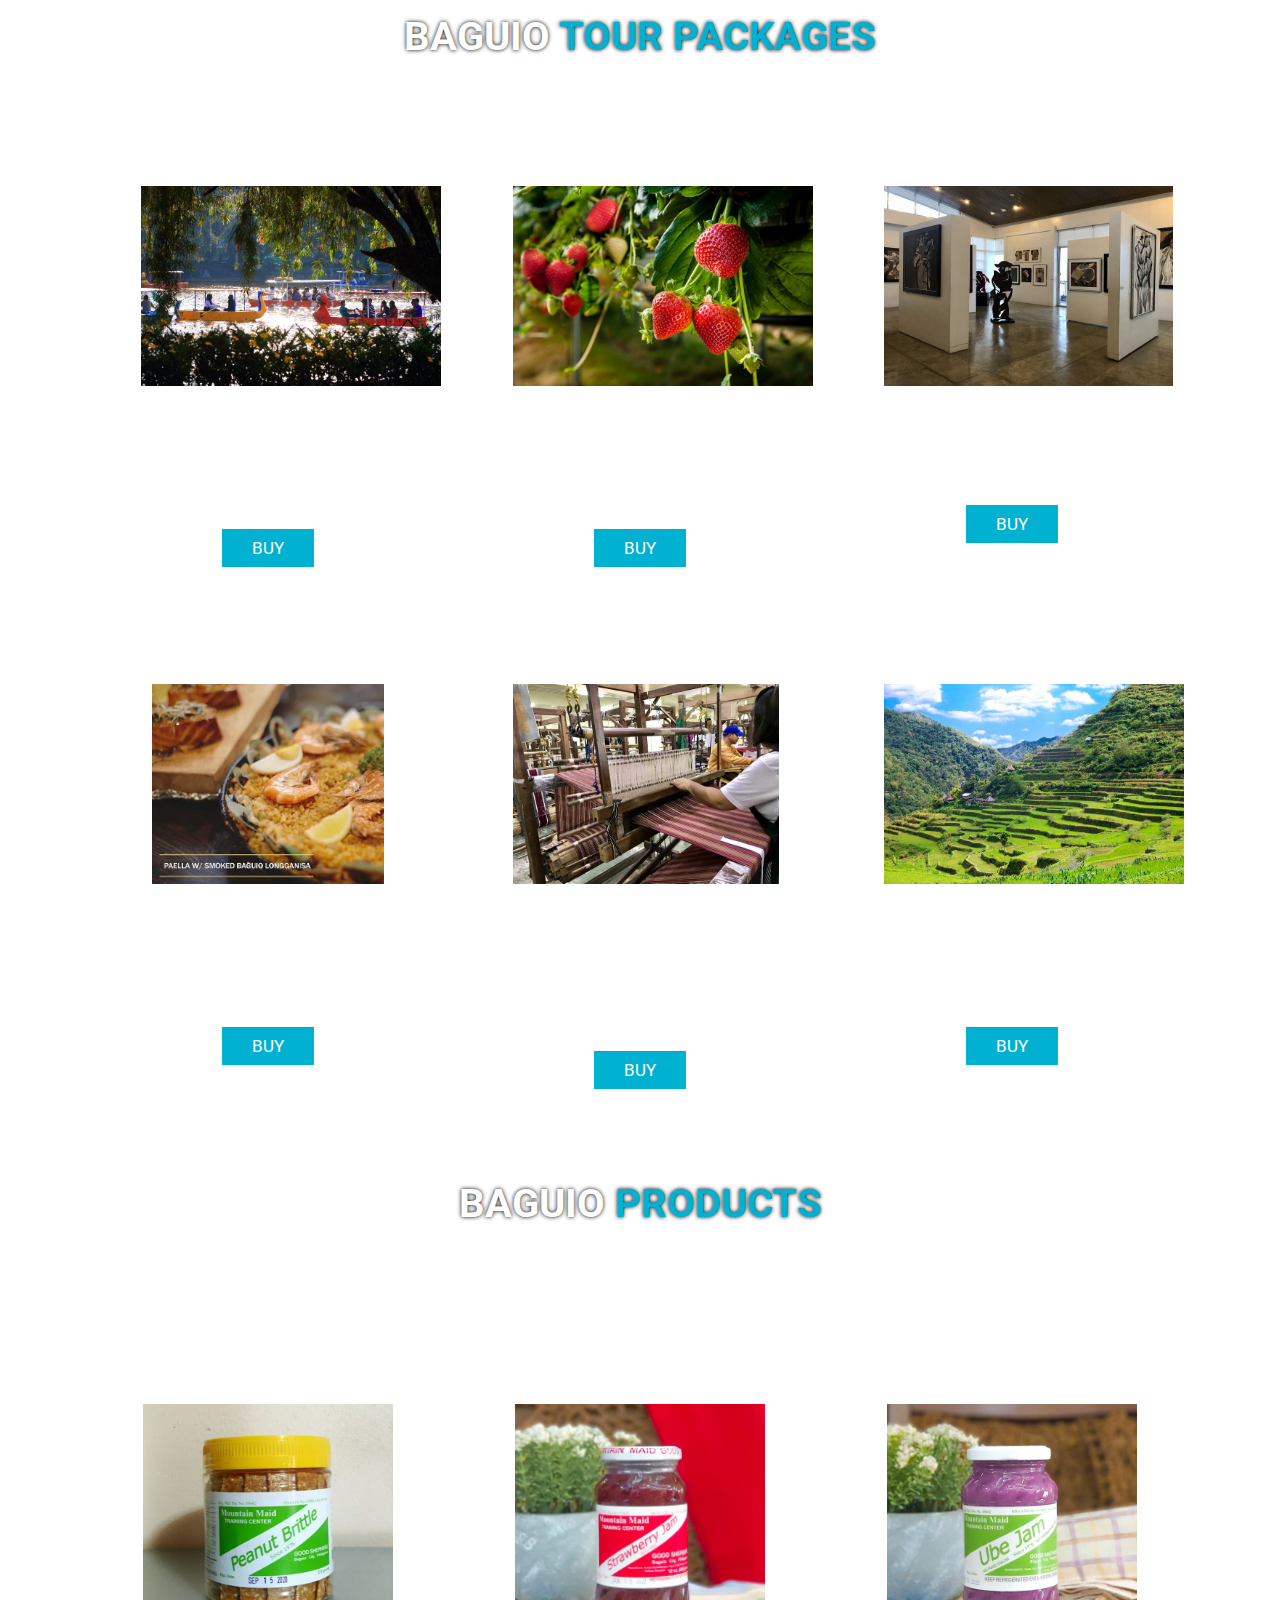
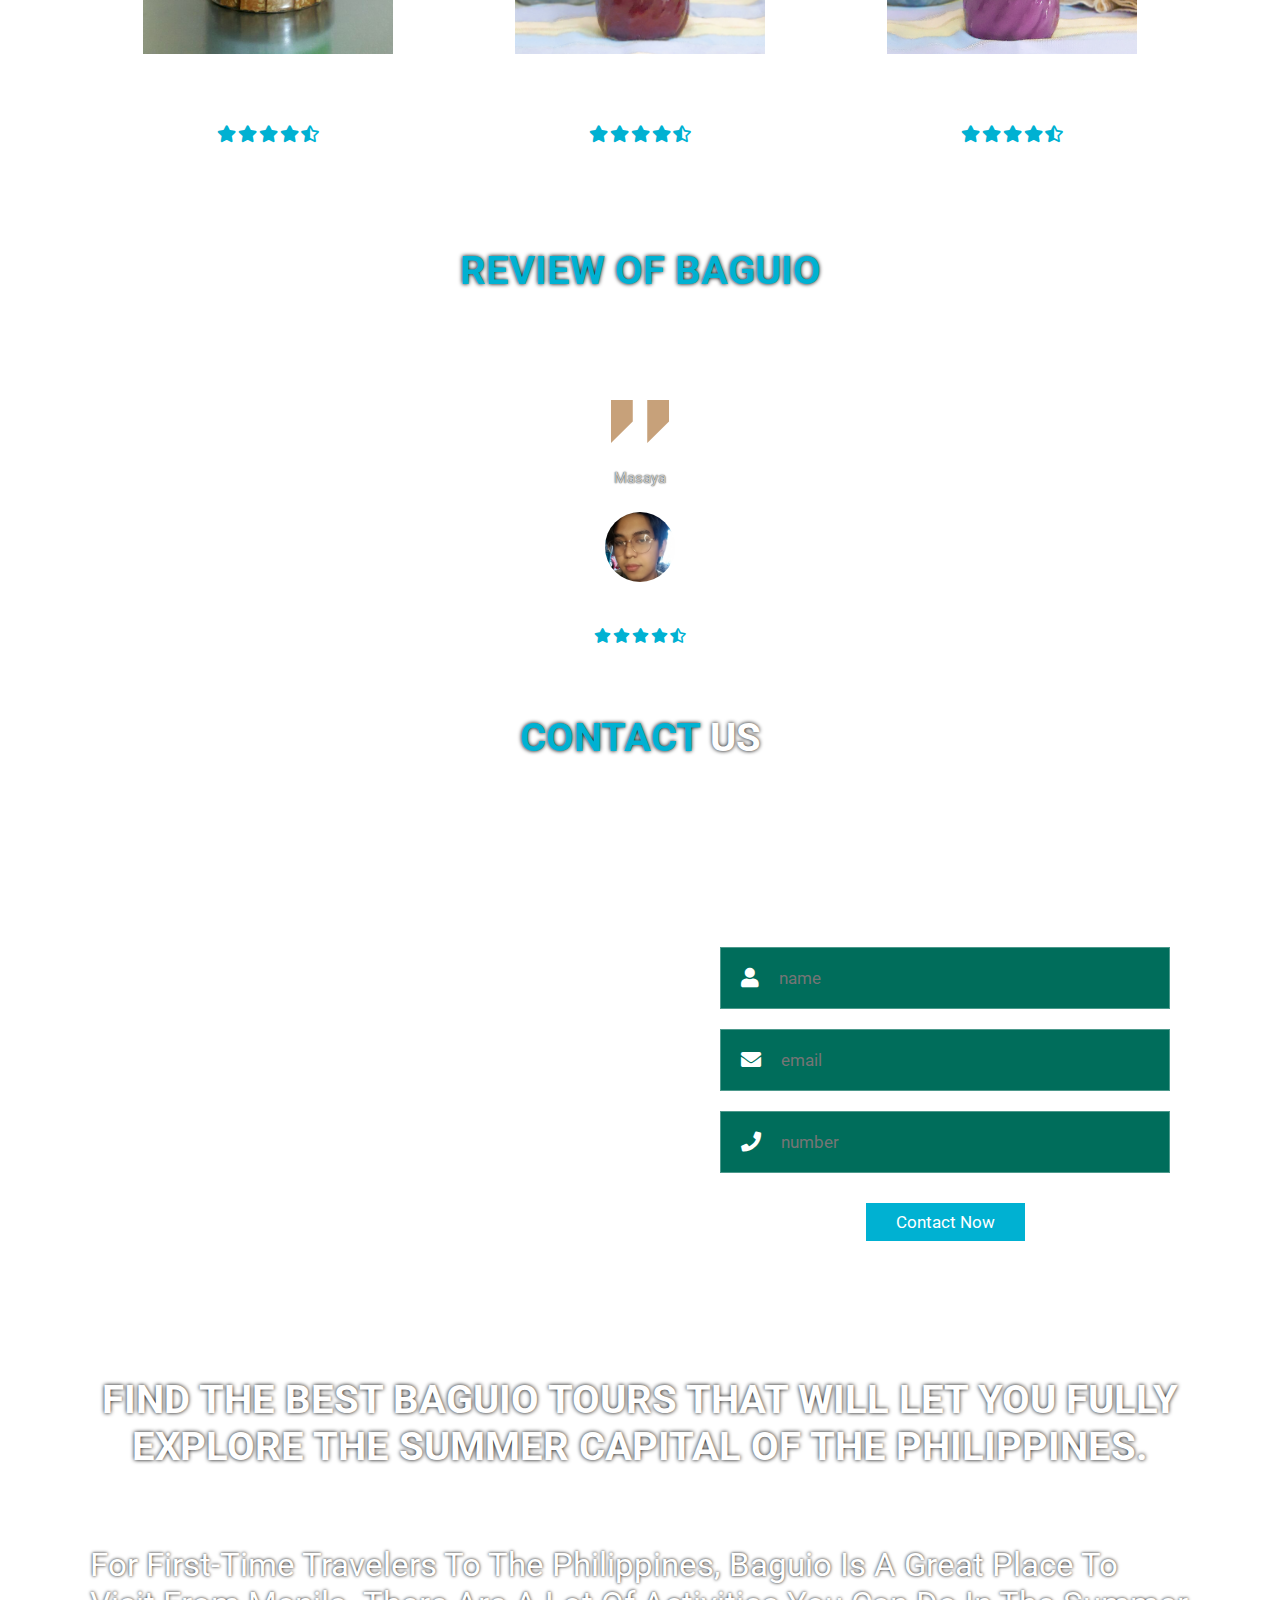
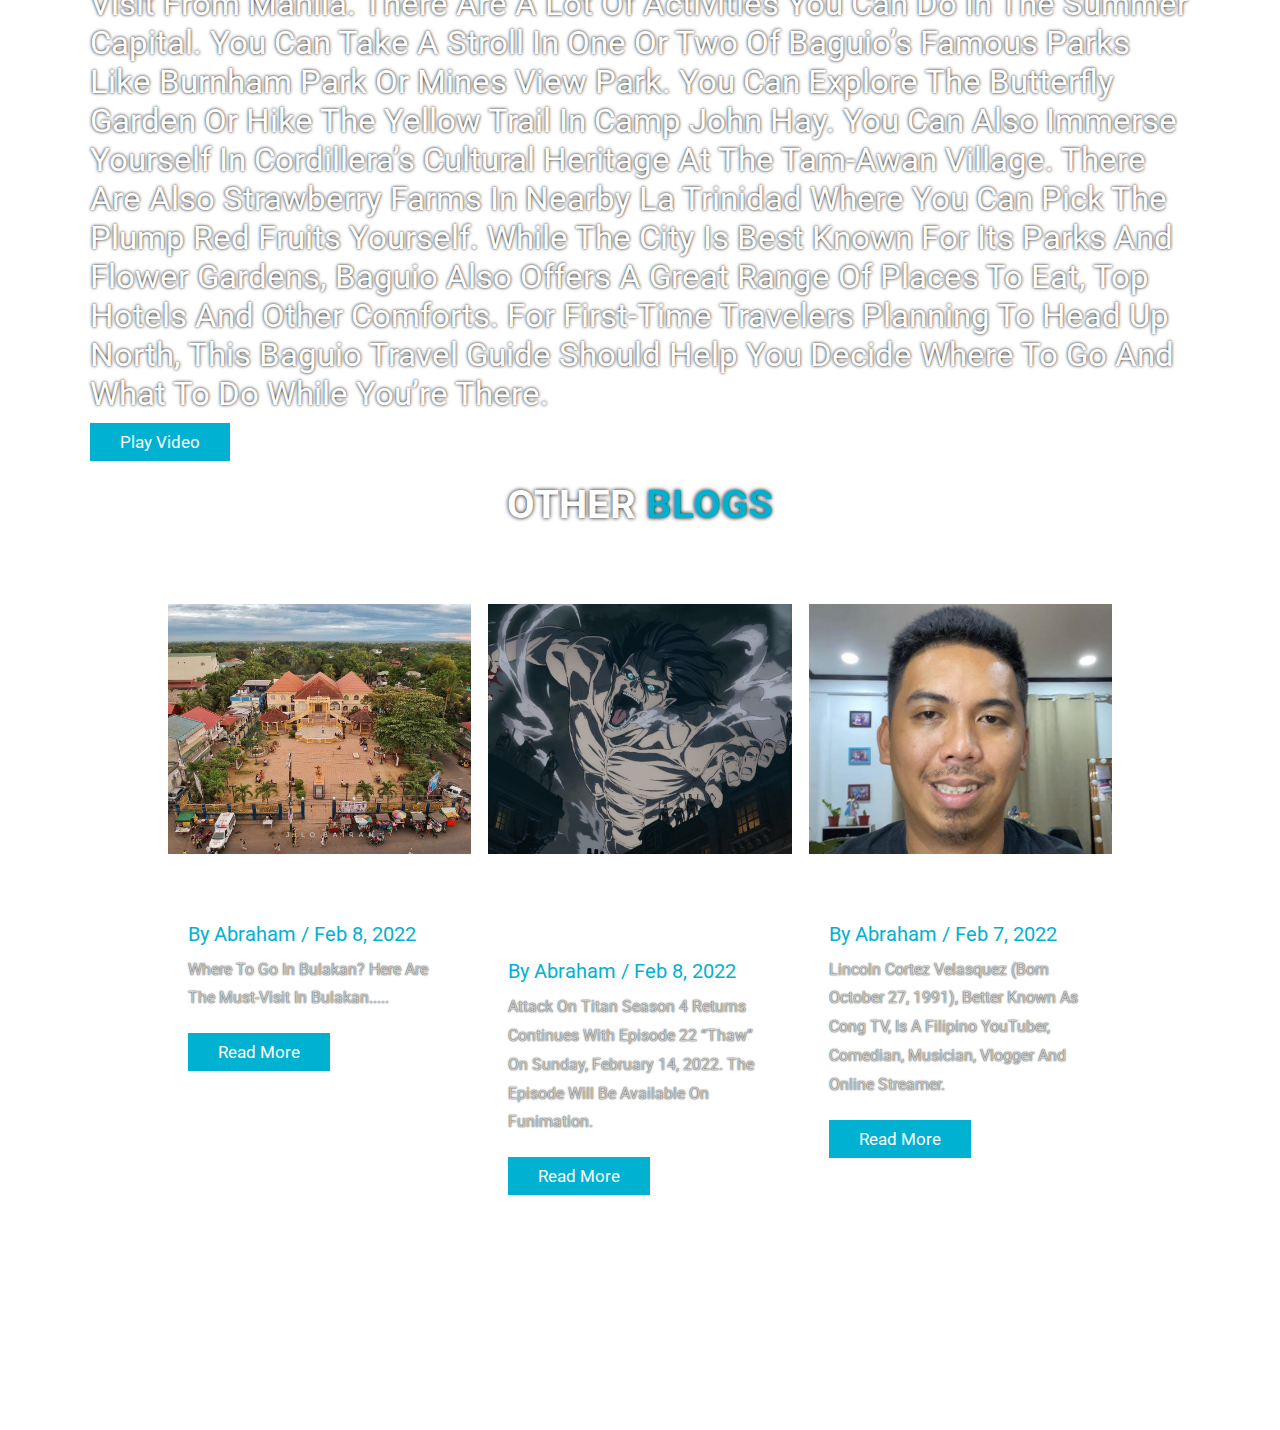
==== commit 5a391e43: "Update index.html" ====
--- a/index.html
+++ b/index.html
@@ -343,7 +343,7 @@
             </div>
             <div class="content">
                 <a href="#" class="title">Visit Bulakan, Bulacan</a>
-                <span>by raizen / feb 8, 2022</span>
+                <span>by Abraham / feb 8, 2022</span>
                 <p>Where to go in Bulakan? Here Are the Must-Visit in Bulakan.....</p>
                 <a href="#" class="btn">read more</a>
             </div>
@@ -367,7 +367,7 @@
             </div>
             <div class="content">
                 <a href="#" class="title">Who is Cong TV?</a>
-                <span>by Kenneth / feb 7, 2022</span>
+                <span>by Abraham / feb 7, 2022</span>
                 <p>Lincoln Cortez Velasquez (born October 27, 1991), better known as Cong TV, is a Filipino YouTuber, comedian, musician, vlogger and online streamer.</p>
                 <a href="#" class="btn">read more</a>
             </div>
